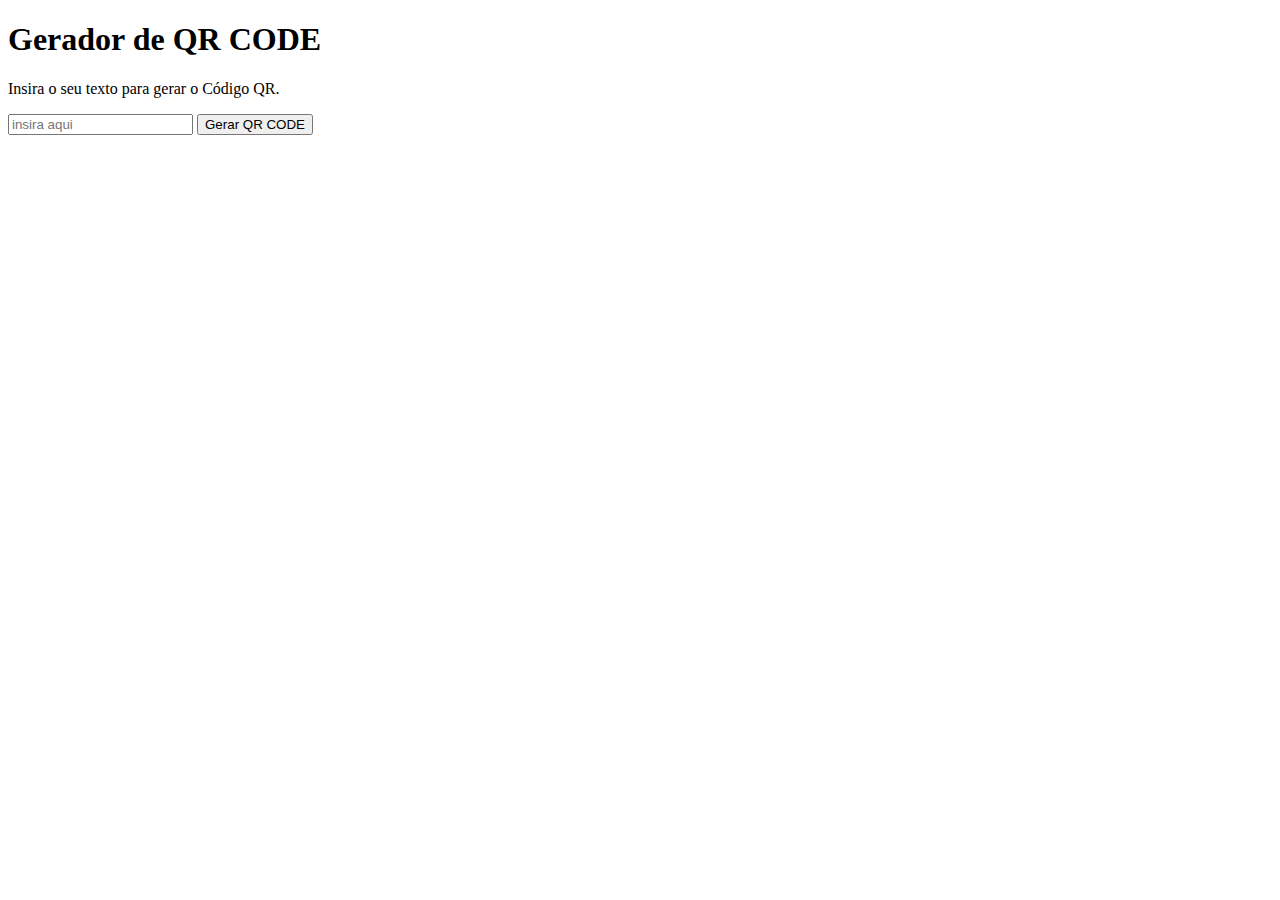
==== qr-code-component-main/index.html @ 9c8eb164 "Finalizando Projeto" ====
<!DOCTYPE html>
<html lang="pt-br">
<head>
  <meta charset="UTF-8">
  <meta name="viewport" content="width=device-width, initial-scale=1.0"> 
  <link rel="icon" type="image/png" sizes="32x32" href="./images/favicon-32x32.png">
  <link rel="stylesheet" href="/estilos/style.css">
  <title>Gerador de QR Code</title>
</head>
<body>
    <div class="container">
      <header>
        <h1>Gerador de QR CODE</h1>
        <p>Insira o seu texto para gerar o Código QR.</p>
      </header>
      <main class="form">
        <input type="text" placeholder="insira aqui">
        <button>Gerar QR CODE</button>
      </main>
      <div class="qr-code">
        <img src="" alt="" class="img">
      </div>
    </div>

</body>
<script src="index.js"></script>
</html>
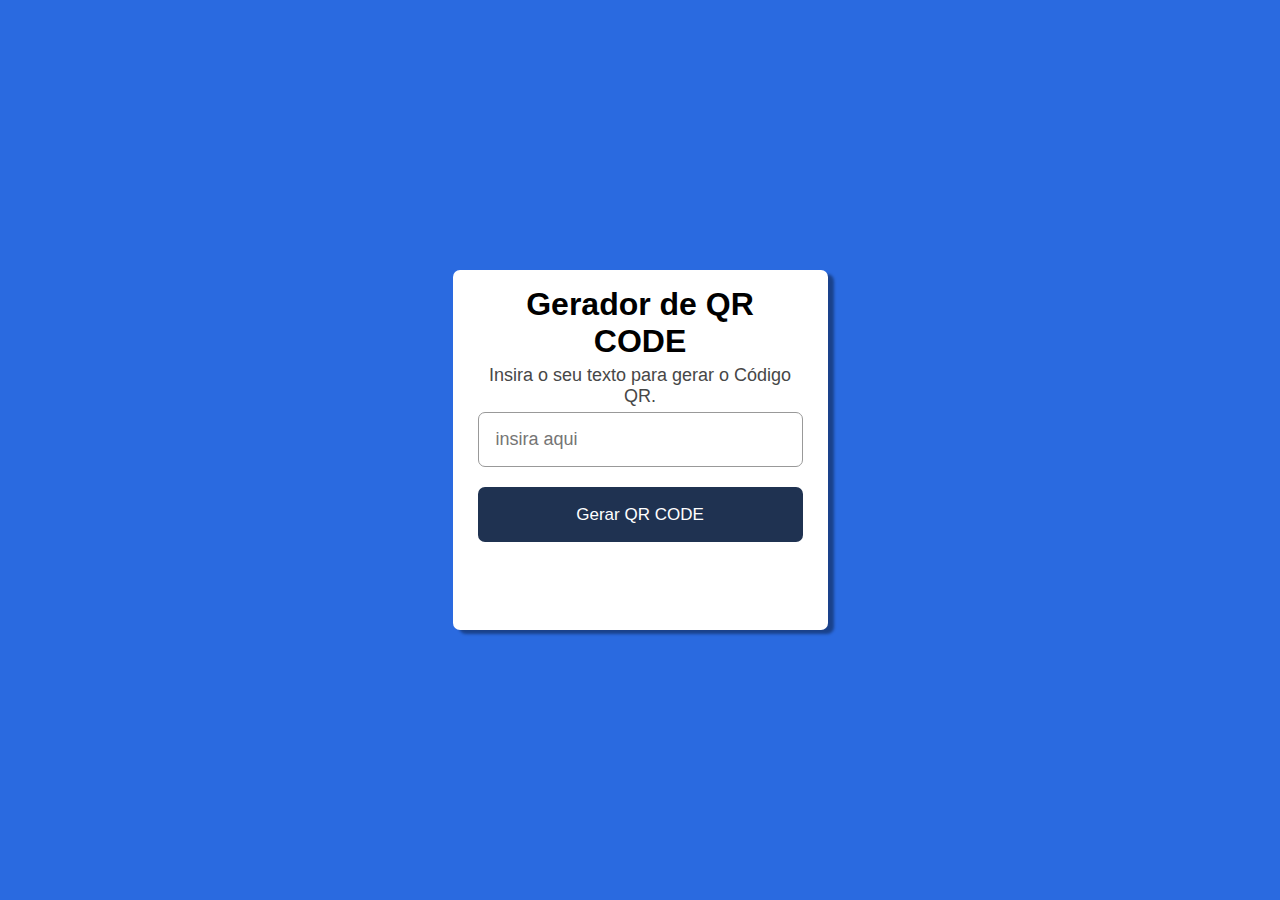
==== commit ee1e5585: "Finalizando Estilos" ====
--- a/qr-code-component-main/index.html
+++ b/qr-code-component-main/index.html
@@ -4,7 +4,7 @@
   <meta charset="UTF-8">
   <meta name="viewport" content="width=device-width, initial-scale=1.0"> 
   <link rel="icon" type="image/png" sizes="32x32" href="./images/favicon-32x32.png">
-  <link rel="stylesheet" href="/estilos/style.css">
+  <link rel="stylesheet" href="estilos/style.css">
   <title>Gerador de QR Code</title>
 </head>
 <body>
--- a/qr-code-component-main/estilos/style.css
+++ b/qr-code-component-main/estilos/style.css
@@ -0,0 +1,81 @@
+/*- Mobile: 375px
+- Desktop: 1440px*/
+*{
+    margin: 0;
+    padding: 0;
+    box-sizing: border-box;
+    font-family: Arial, Helvetica, sans-serif;
+}
+body{
+    display: flex;
+    align-items: center;
+    justify-content: center;
+    min-height: 100vh;
+    background-color: #2a6ae0;
+}
+.container{    
+    height: 360px;
+    width: 375px;
+    background-color: #ffffff;
+    max-height: 470px;
+    border-radius: 7px;
+    padding: 16px 25px;
+    transition: height 0.5s ease;
+    box-shadow: 6px 4px 3px 0px rgba(0, 0, 0, 0.381);}
+.container.active{
+    height: 470px;
+    width: 300px;
+}
+header h1{
+    text-align: center;
+    font-weight: 600;
+    font-size: 32px;
+}
+header p{
+    color: #474747;
+    font-size: 18px;
+    text-align: center;
+    margin: 5px;
+}
+.container.form{
+    padding: 20px 0 25px;
+}
+.container :where(input,button){
+    width: 100%;
+    height: 55px;
+    border: none;
+    outline: none;
+    border-radius: 7px;
+}
+.form input{
+    padding: 0 17px;
+    font-size: 18px;
+    border: 1px solid #999;
+}
+.form button{
+    color: #ffffff;
+    background: #1f3251;
+    margin-top: 20px;
+    font-size: 17px;
+    cursor: pointer;
+}
+.form button:hover{
+    background-color: #314f7e;
+}
+.container .qr-code{
+    display: flex;
+    align-items: center;
+    justify-content: center;
+    padding: 25px 0;
+    pointer-events: none;
+    opacity: 0;
+}
+.qr-code .img{
+    width: 150px;
+    height: auto;
+}
+.container.active .qr-code{
+    opacity: 1;
+    pointer-events: auto;
+    transition: opacity 0.5s ease;
+}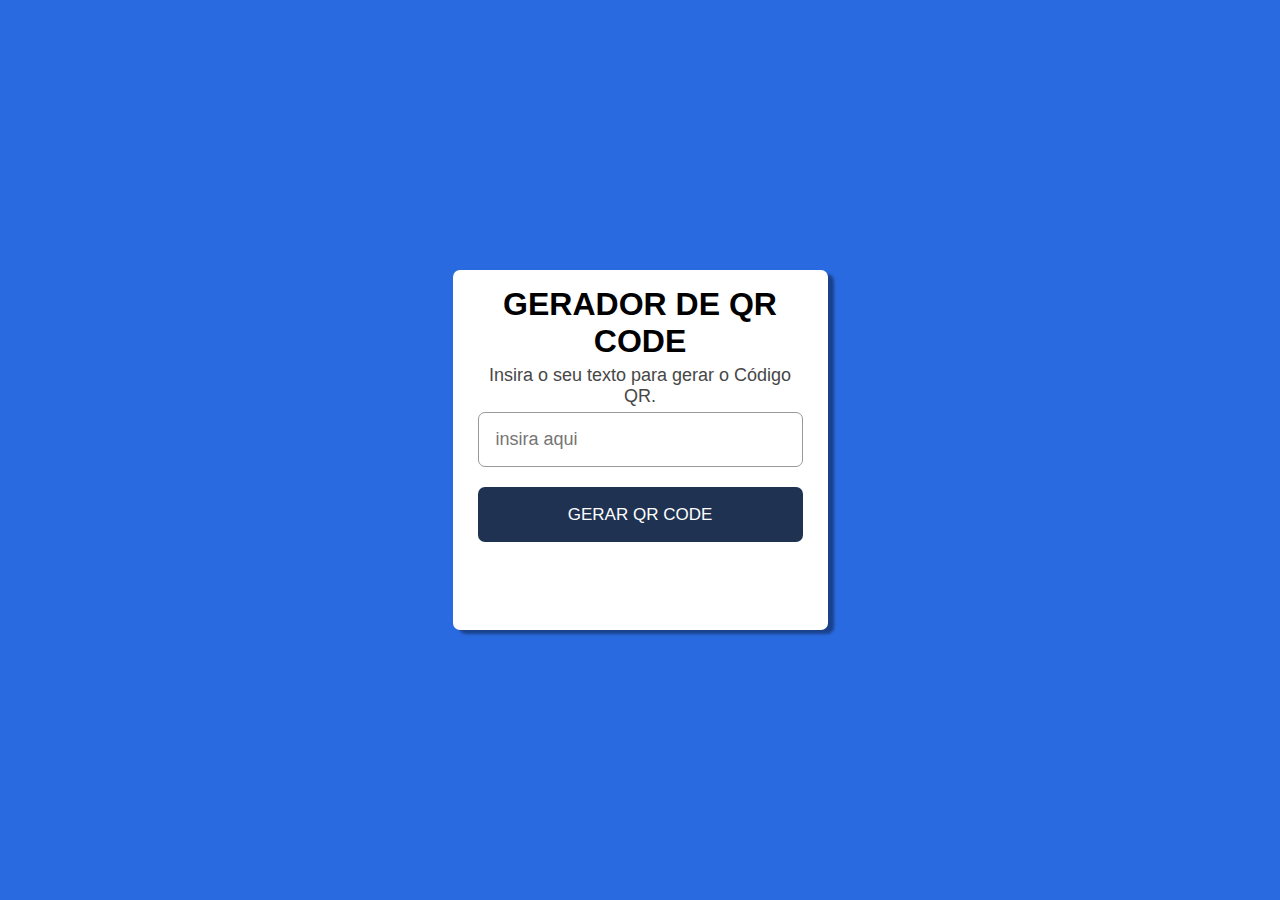
==== commit f4117677: "Removendo Arquivos" ====
--- a/qr-code-component-main/index.html
+++ b/qr-code-component-main/index.html
@@ -10,12 +10,12 @@
 <body>
     <div class="container">
       <header>
-        <h1>Gerador de QR CODE</h1>
+        <h1>GERADOR DE QR CODE</h1>
         <p>Insira o seu texto para gerar o Código QR.</p>
       </header>
       <main class="form">
         <input type="text" placeholder="insira aqui">
-        <button>Gerar QR CODE</button>
+        <button>GERAR QR CODE</button>
       </main>
       <div class="qr-code">
         <img src="" alt="" class="img">
